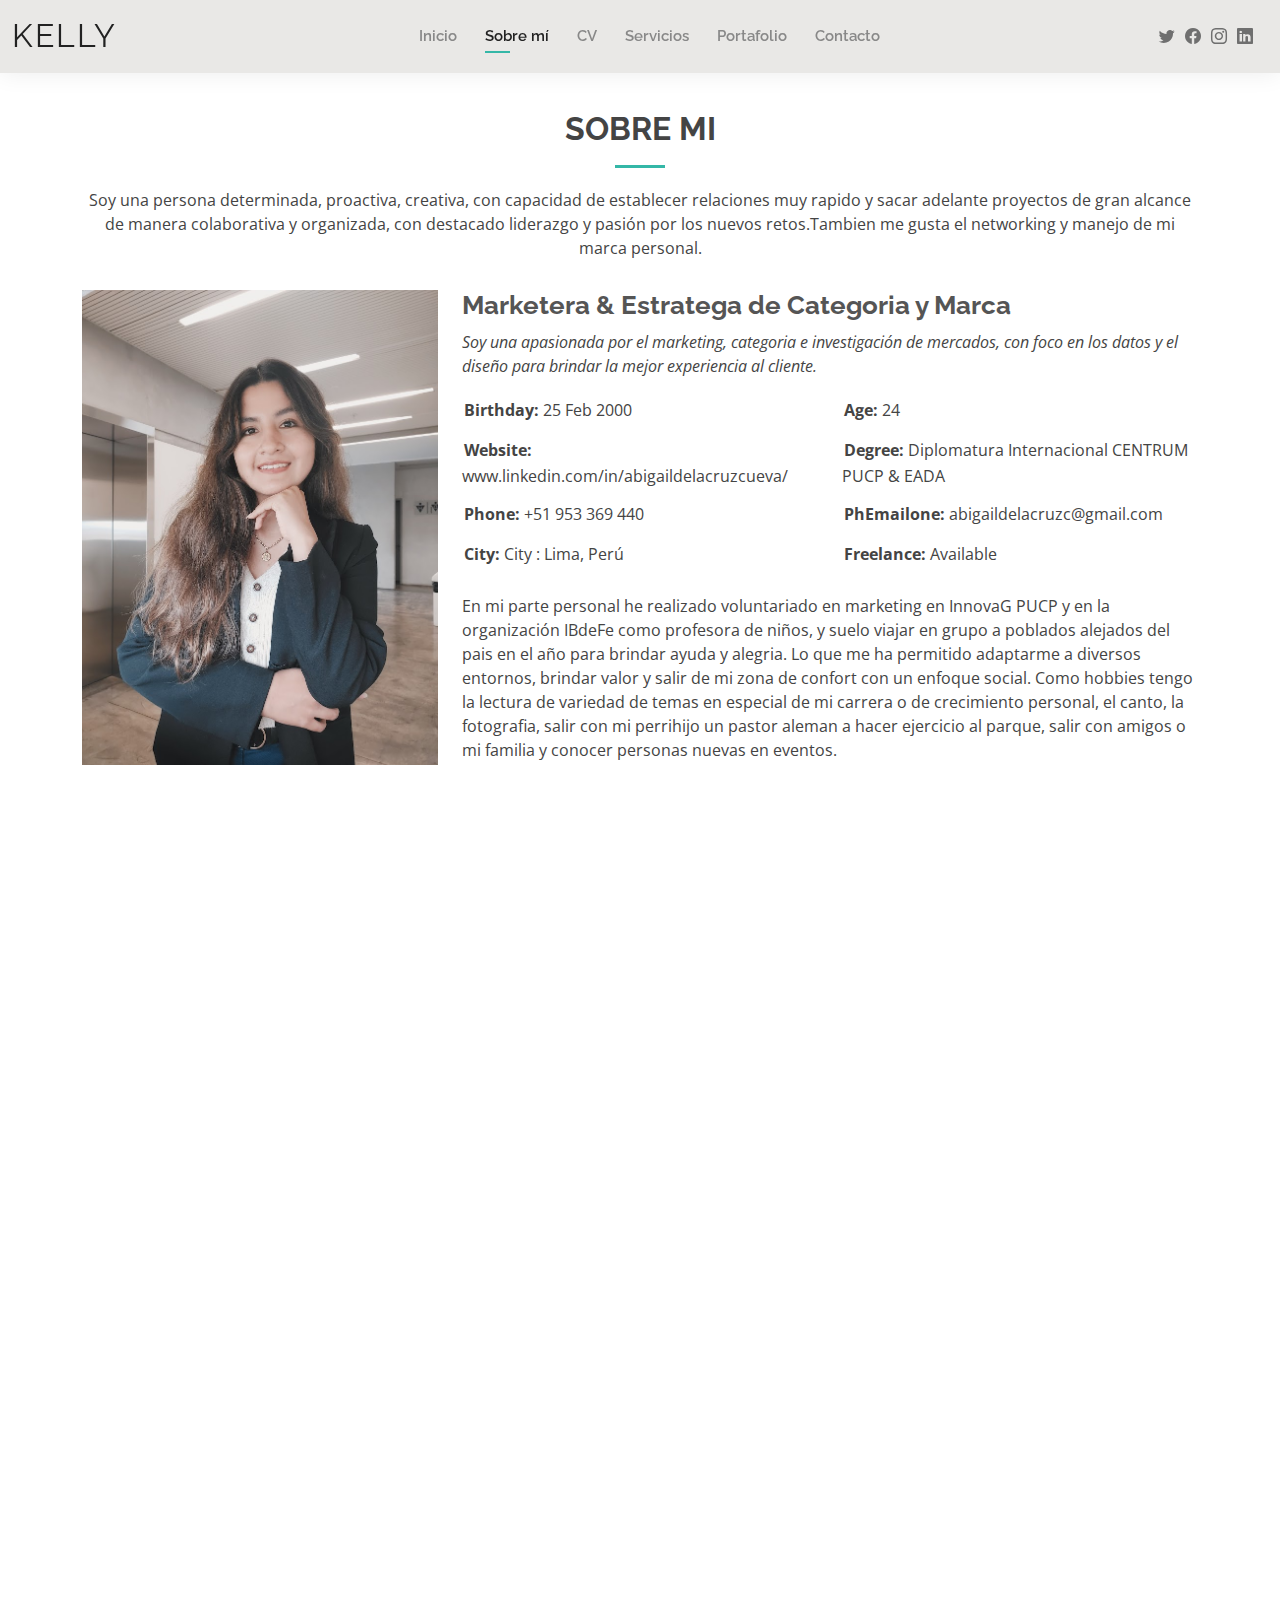
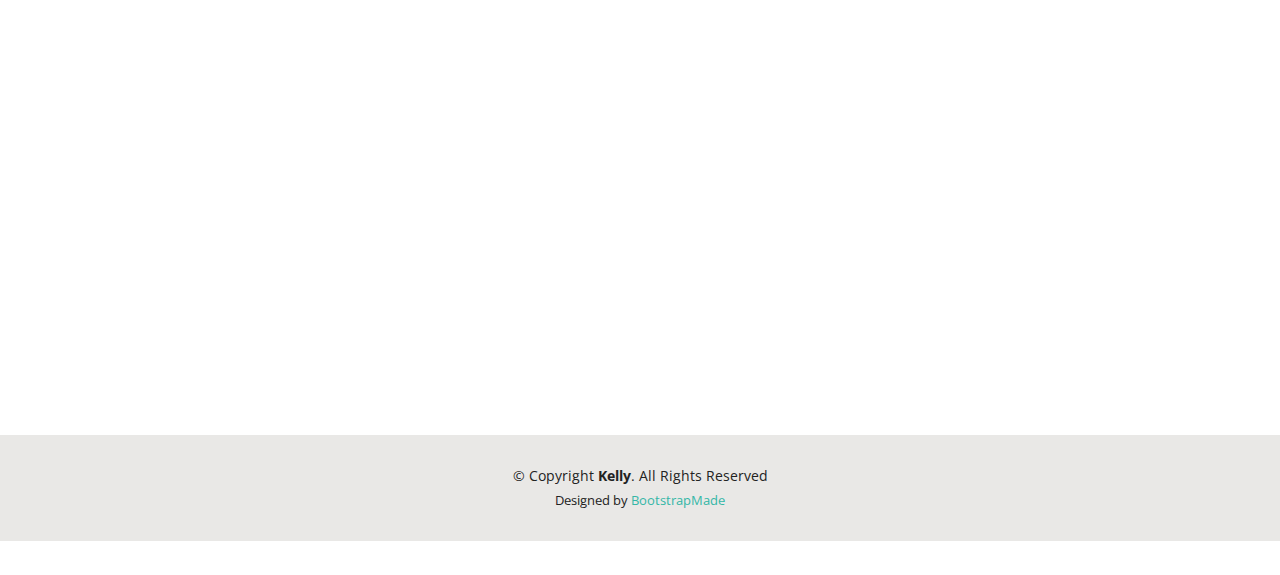
==== about.html @ 338896f0 "Update about.html" ====
<!DOCTYPE html>
<html lang="en">

<head>
  <meta charset="utf-8">
  <meta content="width=device-width, initial-scale=1.0" name="viewport">

  <title>About - Kelly Bootstrap Template</title>
  <meta content="" name="description">
  <meta content="" name="keywords">

  <!-- Favicons -->
  <link href="assets/img/favicon.png" rel="icon">
  <link href="assets/img/apple-touch-icon.png" rel="apple-touch-icon">

  <!-- Google Fonts -->
  <link href="https://fonts.googleapis.com/css?family=Open+Sans:300,300i,400,400i,600,600i,700,700i|Raleway:300,300i,400,400i,500,500i,600,600i,700,700i|Poppins:300,300i,400,400i,500,500i,600,600i,700,700i" rel="stylesheet">

  <!-- Vendor CSS Files -->
  <link href="assets/vendor/aos/aos.css" rel="stylesheet">
  <link href="assets/vendor/bootstrap/css/bootstrap.min.css" rel="stylesheet">
  <link href="assets/vendor/bootstrap-icons/bootstrap-icons.css" rel="stylesheet">
  <link href="assets/vendor/boxicons/css/boxicons.min.css" rel="stylesheet">
  <link href="assets/vendor/glightbox/css/glightbox.min.css" rel="stylesheet">
  <link href="assets/vendor/swiper/swiper-bundle.min.css" rel="stylesheet">

  <!-- Template Main CSS File -->
  <link href="assets/css/style.css" rel="stylesheet">

  <!-- =======================================================
  * Template Name: Kelly
  * Updated: Jan 09 2024 with Bootstrap v5.3.2
  * Template URL: https://bootstrapmade.com/kelly-free-bootstrap-cv-resume-html-template/
  * Author: BootstrapMade.com
  * License: https://bootstrapmade.com/license/
  ======================================================== -->
</head>

<body>

  <!-- ======= Header ======= -->
  <header id="header" class="fixed-top">
    <div class="container-fluid d-flex justify-content-between align-items-center">

      <h1 class="logo me-auto me-lg-0"><a href="index.html">Kelly</a></h1>
      <!-- Uncomment below if you prefer to use an image logo -->
      <!-- <a href="index.html" class="logo"><img src="assets/img/logo.png" alt="" class="img-fluid"></a>-->

      <nav id="navbar" class="navbar order-last order-lg-0">
        <ul>
          <li><a href="index.html">Inicio</a></li>
          <li><a class="active" href="about.html">Sobre mí</a></li>
          <li><a href="resume.html">CV</a></li>
          <li><a href="services.html">Servicios</a></li>
          <li><a href="portfolio.html">Portafolio</a></li>
          <li><a href="contact.html">Contacto</a></li>
        </ul>
        <i class="bi bi-list mobile-nav-toggle"></i>
      </nav><!-- .navbar -->

      <div class="header-social-links">
        <a href="#" class="twitter"><i class="bi bi-twitter"></i></a>
        <a href="#" class="facebook"><i class="bi bi-facebook"></i></a>
        <a href="#" class="instagram"><i class="bi bi-instagram"></i></a>
        <a href="#" class="linkedin"><i class="bi bi-linkedin"></i></i></a>
      </div>

    </div>

  </header><!-- End Header -->

  <main id="main">

    <!-- ======= About Section ======= -->
    <section id="about" class="about">
      <div class="container" data-aos="fade-up">

        <div class="section-title">
          <h2>Sobre mi</h2>
          <p>Soy una persona determinada, proactiva, creativa, con capacidad de establecer relaciones muy rapido y sacar adelante proyectos de gran alcance de manera colaborativa y organizada, con destacado liderazgo y pasión por los nuevos retos.Tambien me gusta el networking y manejo de mi marca personal.</p>
        </div>

        <div class="row">
          <div class="col-lg-4">
            <img src="assets/img/Sobre_mi.jpg" class="img-fluid" alt="">
          </div>
          <div class="col-lg-8 pt-4 pt-lg-0 content">
            <h3>Marketera &amp; Estratega de Categoria y Marca </h3>
            <p class="fst-italic"> 
              Soy una apasionada por el marketing, categoria e investigación de mercados, con foco en los datos y el diseño para brindar la mejor experiencia al cliente.
            </p>
            <div class="row">
              <div class="col-lg-6">
                <ul>
                  <li><i class="bi bi-rounded-right"></i> <strong>Birthday:</strong> 25 Feb 2000</li>
                  <li><i class="bi bi-rounded-right"></i> <strong>Website:</strong> www.linkedin.com/in/abigaildelacruzcueva/</li>
                  <li><i class="bi bi-rounded-right"></i> <strong>Phone:</strong> +51 953 369 440</li>
                  <li><i class="bi bi-rounded-right"></i> <strong>City:</strong> City : Lima, Perú</li>
                </ul>
              </div>
              <div class="col-lg-6">
                <ul>
                  <li><i class="bi bi-rounded-right"></i> <strong>Age:</strong> 24</li>
                  <li><i class="bi bi-rounded-right"></i> <strong>Degree:</strong> Diplomatura Internacional CENTRUM PUCP & EADA</li>
                  <li><i class="bi bi-rounded-right"></i> <strong>PhEmailone:</strong> abigaildelacruzc@gmail.com</li>
                  <li><i class="bi bi-rounded-right"></i> <strong>Freelance:</strong> Available</li>
                </ul>
              </div>
            </div>
            <p>En mi parte personal he realizado voluntariado en marketing en InnovaG PUCP y en la organización IBdeFe como profesora de niños, y suelo viajar en grupo a poblados alejados del pais en el año para brindar ayuda y alegria. Lo que me ha permitido adaptarme a diversos entornos, brindar valor y salir de mi zona de confort con un enfoque social. Como hobbies tengo la lectura de variedad de temas en especial de mi carrera o de crecimiento personal, el canto, la fotografia, salir con mi perrihijo un pastor aleman a hacer ejercicio al parque, salir con amigos o mi familia y conocer personas nuevas en eventos.
            </p>
          </div>
        </div>

      </div>
    </section><!-- End About Section -->

    <!-- ======= Skills Section ======= -->
    <section id="skills" class="skills">
      <div class="container" data-aos="fade-up">

        <div class="section-title">
          <h2>Skills</h2>
          <p>Con
Excel avanzado, IA, copy, gestión agile, Ilustrator, Photoshop intermedio, Figma y fuerte marca en LinkedIn. Capacidad de redacción de comunicaciones a alto nivel y habilidades analíticas para interpretar datos de investigación de mercado.</p>
        </div>

        <div class="row skills-content">

          <div class="col-lg-6">

            <div class="progress">
              <span class="skill">Capcut,EPIK,Soda,Canva, Paquete Adobe (Adobe Photoshop, Illustrator, Premiere Pro y Lightroom), <i class="val">70%</i></span>
              <div class="progress-bar-wrap">
                <div class="progress-bar" role="progressbar" aria-valuenow="100" aria-valuemin="0" aria-valuemax="100"></div>
              </div>
            </div>

            <div class="progress">
              <span class="skill">Python/HTML/Github (Colab/Visual Studio Code) <i class="val">60%</i></span>
              <div class="progress-bar-wrap">
                <div class="progress-bar" role="progressbar" aria-valuenow="90" aria-valuemin="0" aria-valuemax="100"></div>
              </div>
            </div>

            <div class="progress">
              <span class="skill">Excel Avanzado con Macros <i class="val">100%</i></span>
              <div class="progress-bar-wrap">
                <div class="progress-bar" role="progressbar" aria-valuenow="75" aria-valuemin="0" aria-valuemax="100"></div>
              </div>
            </div>

          </div>

          <div class="col-lg-6">

            <div class="progress">
              <span class="skill">Power Bi/Data Studio <i class="val">60%</i></span>
              <div class="progress-bar-wrap">
                <div class="progress-bar" role="progressbar" aria-valuenow="80" aria-valuemin="0" aria-valuemax="100"></div>
              </div>
            </div>

            <div class="progress">
              <span class="skill">WordPress/Figma/Google Tag Manager,Analytics y Trends <i class="val">70%</i></span>
              <div class="progress-bar-wrap">
                <div class="progress-bar" role="progressbar" aria-valuenow="90" aria-valuemin="0" aria-valuemax="100"></div>
              </div>
            </div>

            <div class="progress">
              <span class="skill">Innovación( Miro,Chat GPT, Gamma, Genially)  <i class="val">100%</i></span>
              <div class="progress-bar-wrap">
                <div class="progress-bar" role="progressbar" aria-valuenow="55" aria-valuemin="0" aria-valuemax="100"></div>
              </div>
            </div>

          </div>

        </div>

      </div>
    </section><!-- End Skills Section -->

    <!-- ======= Testimonials Section ======= -->
    <section id="testimonials" class="testimonials">
      <div class="container" data-aos="fade-up">

        <div class="section-title">
          <h2>Testimonios</h2>
          <p>Aqui se detallan algunas recomendaciones de destacados marketeros y publicistas asi como profesores de las mejores universidades del Perú y America Latina que se animaron a dar unas palabras sobre mi trabajo y forma de ser.</p>
        </div>

        <div class="testimonials-slider swiper" data-aos="fade-up" data-aos-delay="100">
          <div class="swiper-wrapper">

            <div class="swiper-slide">
              <div class="testimonial-item">
                <img src="assets/img/Juan Carlos.jpg" class="testimonial-img" alt="">
                <h3>Juan Carlos Sosa Varela</h3>
                <h4>Ceo &amp; Publicista destacado y Decano Universidad Ana G.Mendezr</h4>
                <p>
                  <i class="bx bxs-quote-alt-left quote-icon-left"></i>
                  Tuve el privilegio de instruir a Abigail De La Cruz en un curso de Brand Management en la Pontificia Universidad Católica del Perú-PUCP. Desde el principio, queda evidente que Abigail no era una estudiante más. Su participación activa en el curso y sus valiosas contribuciones demostraron su profundo conocimiento y pasión por el tema. Las credenciales académicas de Abigail son impresionantes, pero lo que destaca son sus conocimientos y habilidades prácticas. Su dominio de herramientas como MS Office, Data Studio, SAP, SQL y Power Bi, combinado con su talento para el diseño gráfico, la convierte en un activo único en el panorama del marketing moderno.La determinación, innovación y creatividad de Abigail son evidentes en cada proyecto que emprende. Abigails son profesionales orientadas a resultados y siempre dispuestas a enfrentar nuevos desafíos. Su pasión por el marketing, sus habilidades técnicas y sus logros académicos la convierten en una candidata destacada para cualquier organización.

                  <i class="bx bxs-quote-alt-right quote-icon-right"></i>
                </p>
              </div>
            </div><!-- End testimonial item -->

            <div class="swiper-slide">
              <div class="testimonial-item">
                <img src="assets/img/Carlos.jpg" class="testimonial-img" alt="">
                <h3>Carlos Escaffi</h3>
                <h4>Experto en Marketing Internacional / Profesor de Estrategia de Marketing PUCP </h4>
                <p>
                  <i class="bx bxs-quote-alt-left quote-icon-left"></i>
                  Una gran profesional, comprometida y 
                  con actitud emprendedora!!
                  <i class="bx bxs-quote-alt-right quote-icon-right"></i>
                </p>
              </div>
            </div><!-- End testimonial item -->

            <div class="swiper-slide">
              <div class="testimonial-item">
                <img src="assets/img/Ester.jpg" class="testimonial-img" alt="">
                <h3>Ester Xicota</h3>
                <h4>Consultora Internacional en sostenibilidad en la industria textil y de moda </h4>
                <p>
                  <i class="bx bxs-quote-alt-left quote-icon-left"></i>
                  Abigail es una persona muy colaborativa y una excelente estudiante. Fui su profesora en la asignatura de Gestión Social en la PUCP y demostró mucho compromiso con la asignatura, con las clases y con los trabajos en equipo. Es una persona curiosa y aprende muy rápido. Ha sido un gusto tenerla en clase. 
                  <i class="bx bxs-quote-alt-right quote-icon-right"></i>
                </p>
              </div>
            </div><!-- End testimonial item -->

            <div class="swiper-slide">
              <div class="testimonial-item">
                <img src="assets/img/Alfredo.jpg" class="testimonial-img" alt="">
                <h3>Alejandro Molinari Arroyo</h3>
                <h4>Gerente Planeamiento Financiero / Finanzas Corporativas BCP </h4>
                <p>
                  <i class="bx bxs-quote-alt-left quote-icon-left"></i>
                  Un gusto haberle tenido en el curso de Finanzas Corporativas de la FGAD de la PUCP,le auguro muchos éxitos en su carrera profesional!! 
                  <i class="bx bxs-quote-alt-right quote-icon-right"></i>
                </p>
              </div>
            </div><!-- End testimonial item -->


          </div>
          <div class="swiper-pagination"></div>
        </div>

      </div>
    </section><!-- End Testimonials Section -->

  </main><!-- End #main -->

  <!-- ======= Footer ======= -->
  <footer id="footer">
    <div class="container">
      <div class="copyright">
        &copy; Copyright <strong><span>Kelly</span></strong>. All Rights Reserved
      </div>
      <div class="credits">
        <!-- All the links in the footer should remain intact. -->
        <!-- You can delete the links only if you purchased the pro version. -->
        <!-- Licensing information: https://bootstrapmade.com/license/ -->
        <!-- Purchase the pro version with working PHP/AJAX contact form: https://bootstrapmade.com/kelly-free-bootstrap-cv-resume-html-template/ -->
        Designed by <a href="https://bootstrapmade.com/">BootstrapMade</a>
      </div>
    </div>
  </footer><!-- End  Footer -->

  <div id="preloader"></div>
  <a href="#" class="back-to-top d-flex align-items-center justify-content-center"><i class="bi bi-arrow-up-short"></i></a>

  <!-- Vendor JS Files -->
  <script src="assets/vendor/purecounter/purecounter_vanilla.js"></script>
  <script src="assets/vendor/aos/aos.js"></script>
  <script src="assets/vendor/bootstrap/js/bootstrap.bundle.min.js"></script>
  <script src="assets/vendor/glightbox/js/glightbox.min.js"></script>
  <script src="assets/vendor/isotope-layout/isotope.pkgd.min.js"></script>
  <script src="assets/vendor/swiper/swiper-bundle.min.js"></script>
  <script src="assets/vendor/waypoints/noframework.waypoints.js"></script>
  <script src="assets/vendor/php-email-form/validate.js"></script>

  <!-- Template Main JS File -->
  <script src="assets/js/main.js"></script>

</body>

</html>
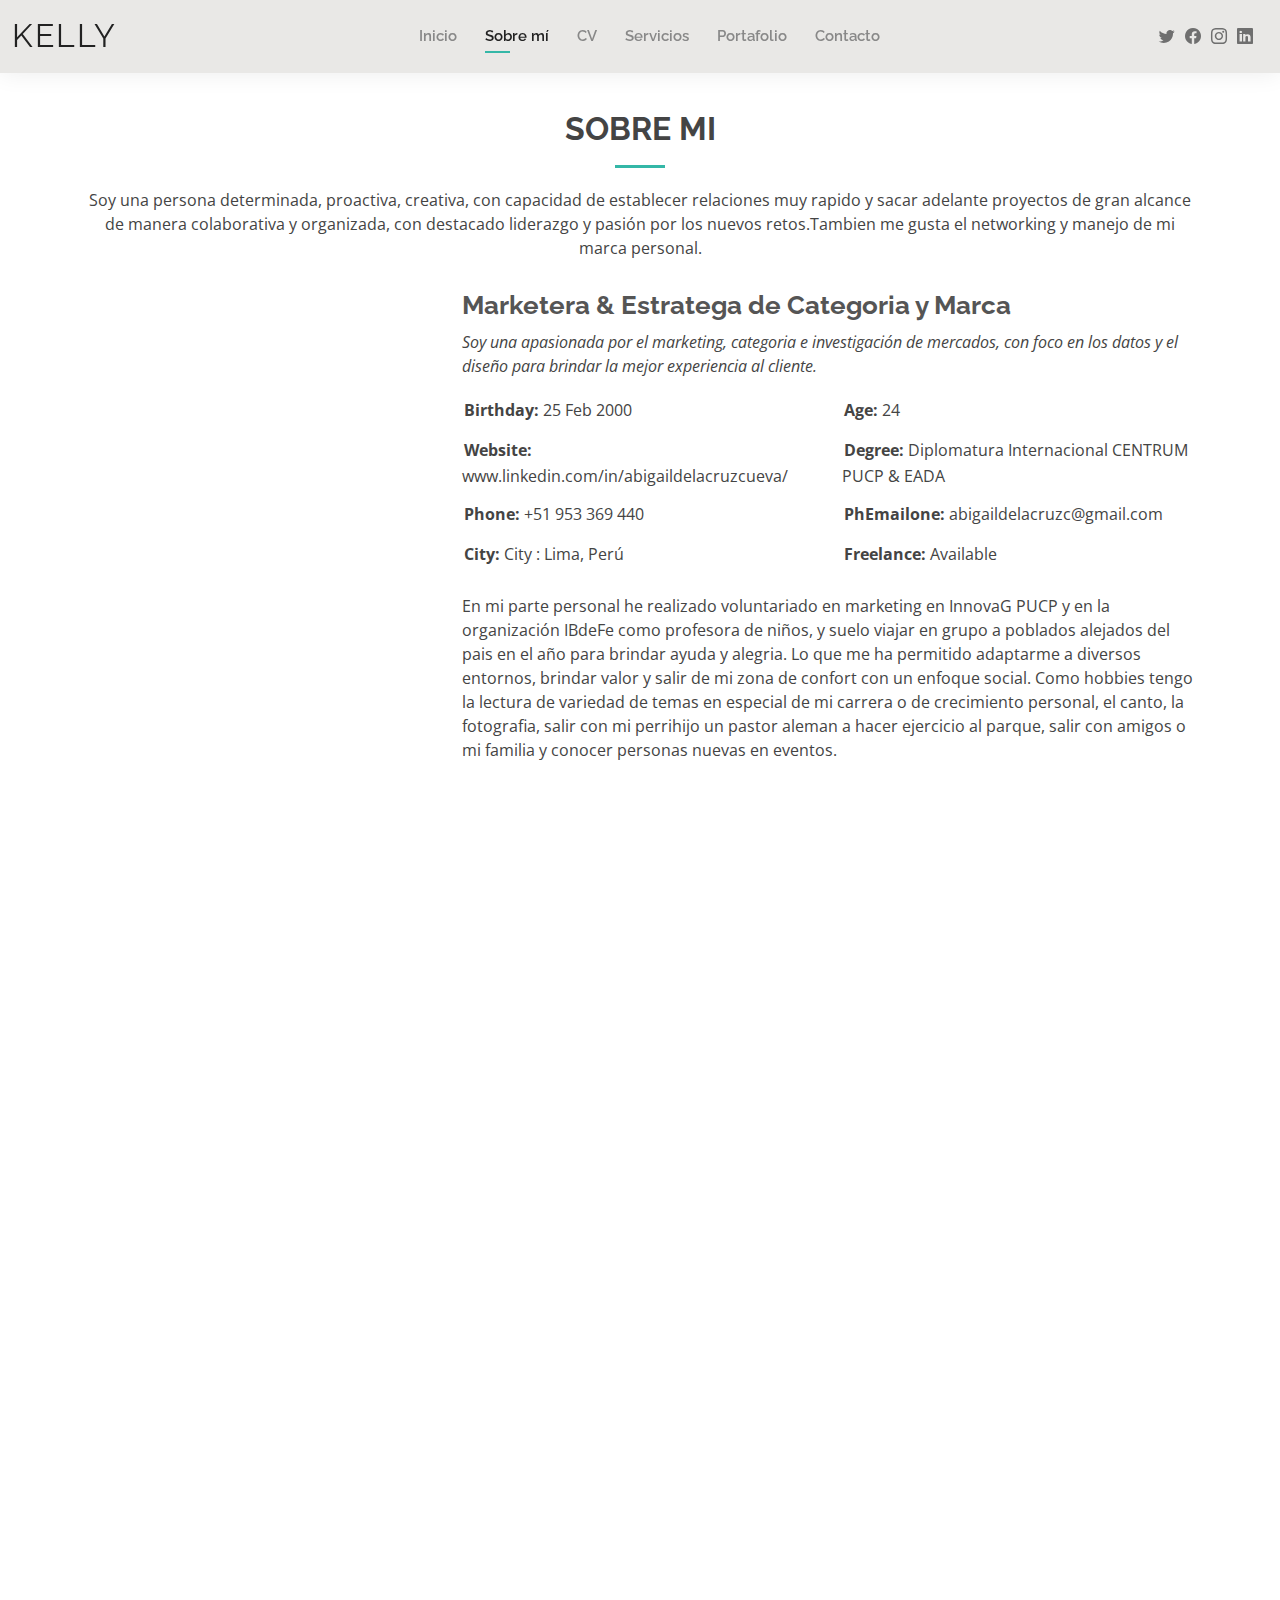
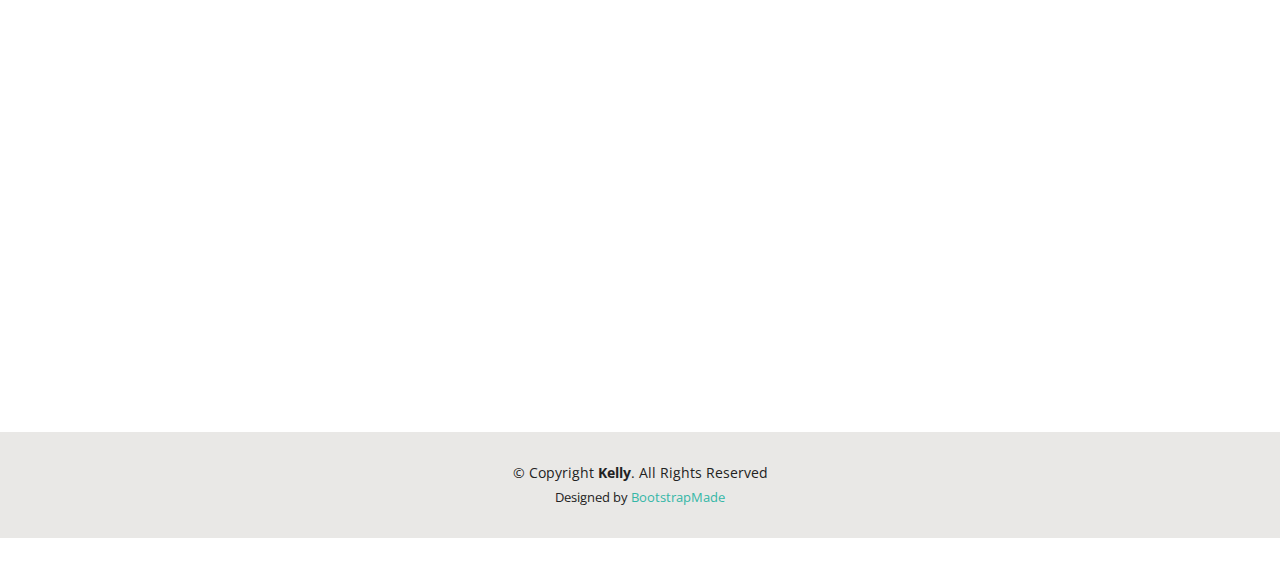
==== commit a21618b8: "Update about.html" ====
--- a/about.html
+++ b/about.html
@@ -82,7 +82,7 @@
 
         <div class="row">
           <div class="col-lg-4">
-            <img src="assets/img/Sobre_mi.jpg" class="img-fluid" alt="">
+            <img src="assets/img/Abigail-De-La-Cruz.png" class="img-fluid" alt="">
           </div>
           <div class="col-lg-8 pt-4 pt-lg-0 content">
             <h3>Marketera &amp; Estratega de Categoria y Marca </h3>
--- a/assets/css/style.css
+++ b/assets/css/style.css
@@ -421,7 +421,7 @@
 #hero {
   width: 100%;
   height: 100vh;
-  background: url("../img/hero-bg.jpg") top right;
+  background: url("../img/inicio2ok.png") top right;
   background-size: cover;
 }
 
@@ -1286,4 +1286,4 @@
 
 #footer .credits a {
   color: #34b7a7;
-}+}
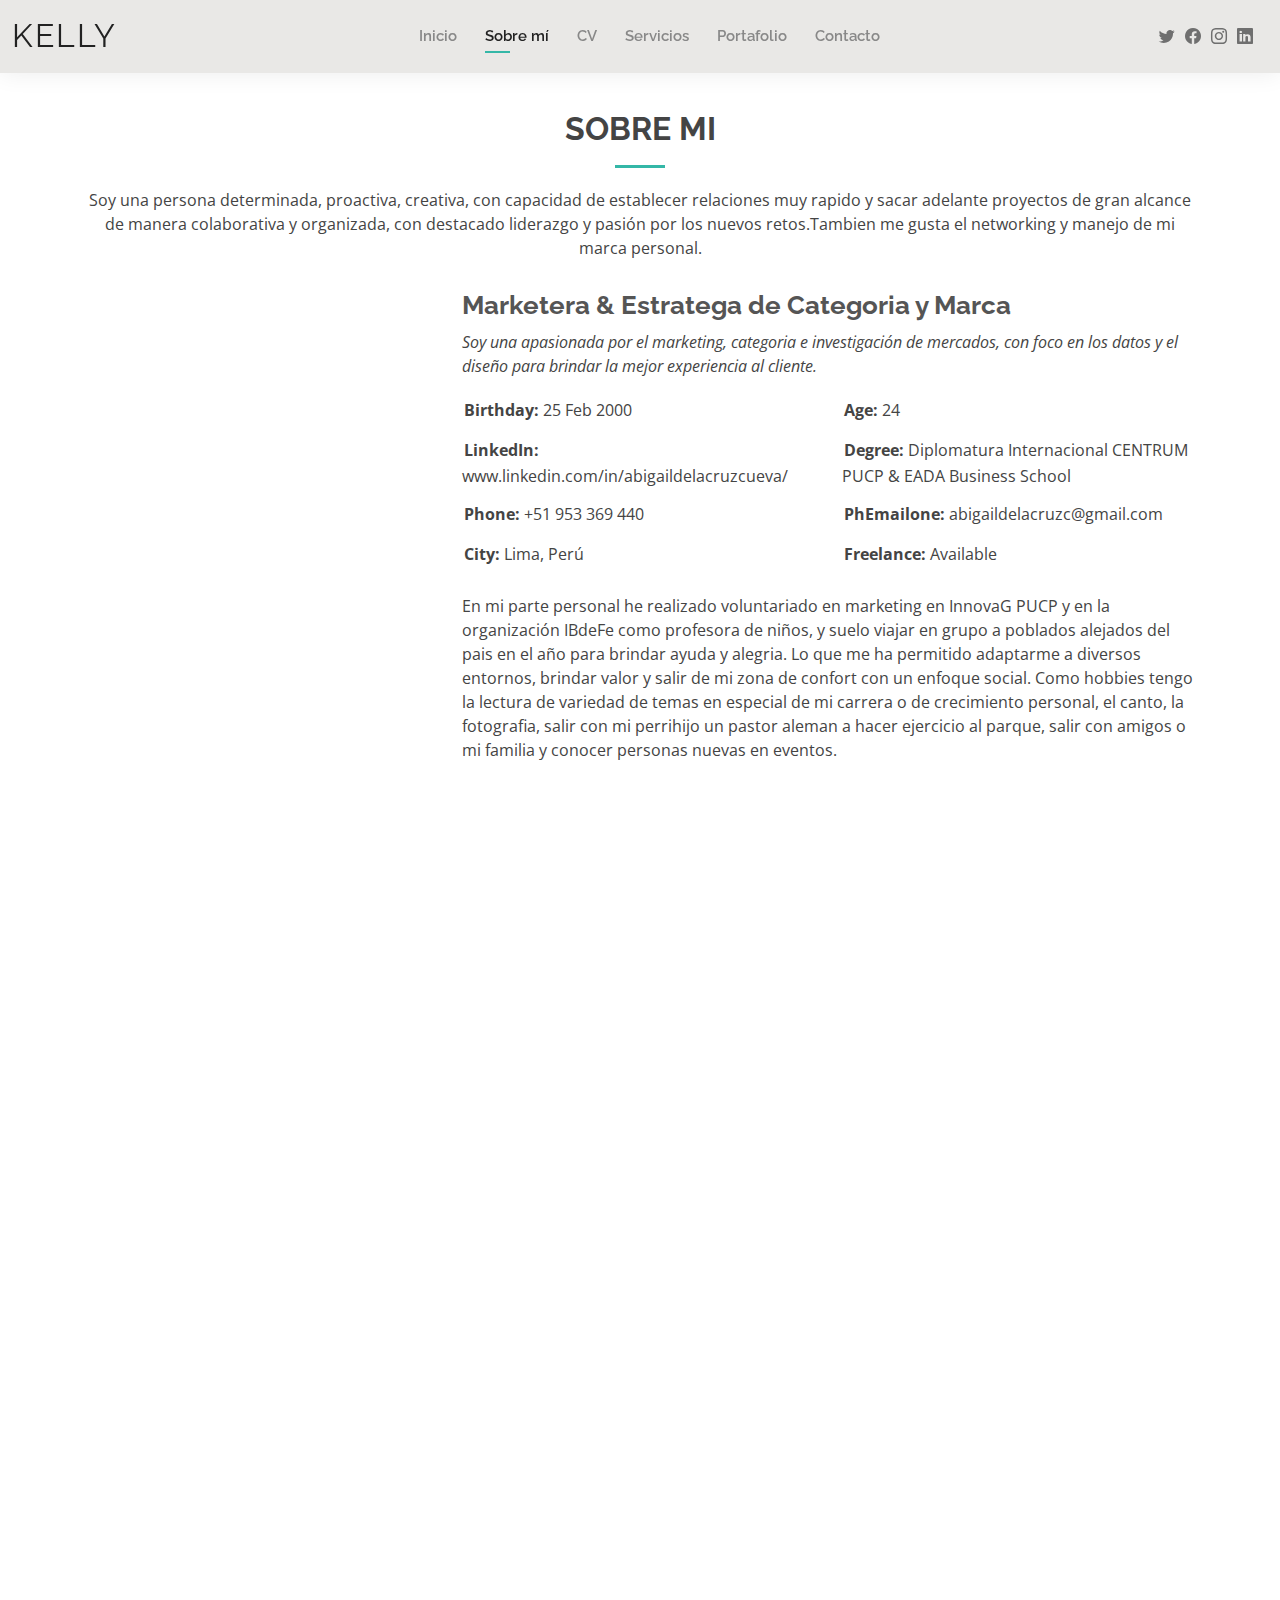
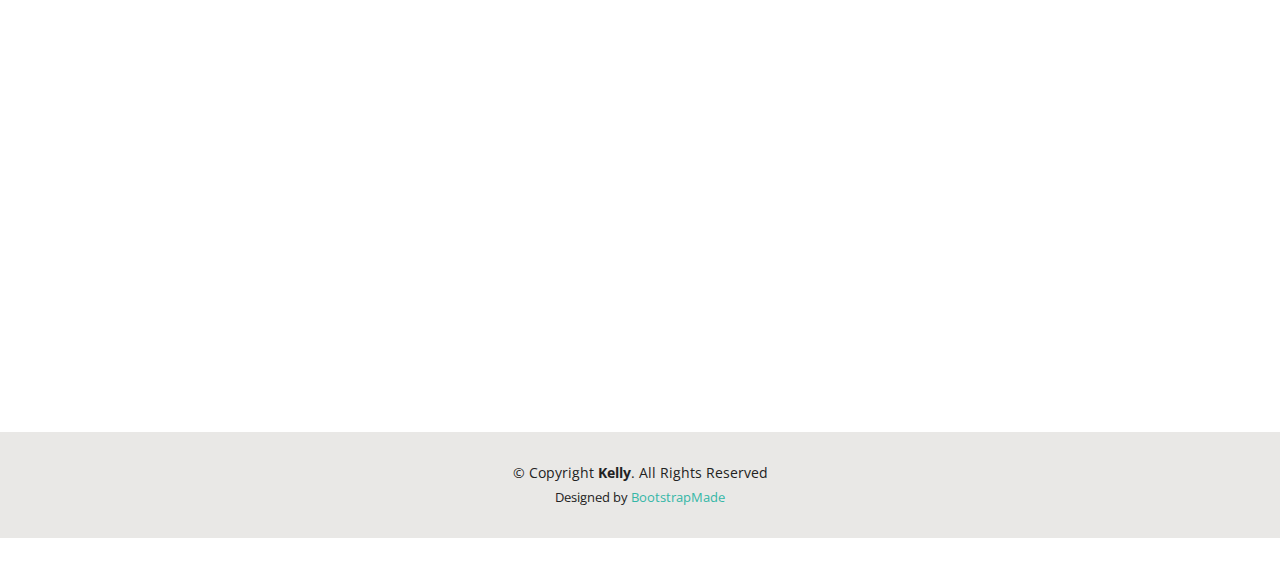
==== commit 4d53604a: "Update about.html" ====
--- a/about.html
+++ b/about.html
@@ -93,15 +93,15 @@
               <div class="col-lg-6">
                 <ul>
                   <li><i class="bi bi-rounded-right"></i> <strong>Birthday:</strong> 25 Feb 2000</li>
-                  <li><i class="bi bi-rounded-right"></i> <strong>Website:</strong> www.linkedin.com/in/abigaildelacruzcueva/</li>
+                  <li><i class="bi bi-rounded-right"></i> <strong>LinkedIn:</strong> www.linkedin.com/in/abigaildelacruzcueva/</li>
                   <li><i class="bi bi-rounded-right"></i> <strong>Phone:</strong> +51 953 369 440</li>
-                  <li><i class="bi bi-rounded-right"></i> <strong>City:</strong> City : Lima, Perú</li>
+                  <li><i class="bi bi-rounded-right"></i> <strong>City:</strong> Lima, Perú</li>
                 </ul>
               </div>
               <div class="col-lg-6">
                 <ul>
                   <li><i class="bi bi-rounded-right"></i> <strong>Age:</strong> 24</li>
-                  <li><i class="bi bi-rounded-right"></i> <strong>Degree:</strong> Diplomatura Internacional CENTRUM PUCP & EADA</li>
+                  <li><i class="bi bi-rounded-right"></i> <strong>Degree:</strong> Diplomatura Internacional CENTRUM PUCP & EADA Business School</li>
                   <li><i class="bi bi-rounded-right"></i> <strong>PhEmailone:</strong> abigaildelacruzc@gmail.com</li>
                   <li><i class="bi bi-rounded-right"></i> <strong>Freelance:</strong> Available</li>
                 </ul>
--- a/assets/css/style.css
+++ b/assets/css/style.css
@@ -421,7 +421,7 @@
 #hero {
   width: 100%;
   height: 100vh;
-  background: url("../img/inicio2ok.png") top right;
+  background: url("../img/inicio2.png") top right;
   background-size: cover;
 }
 
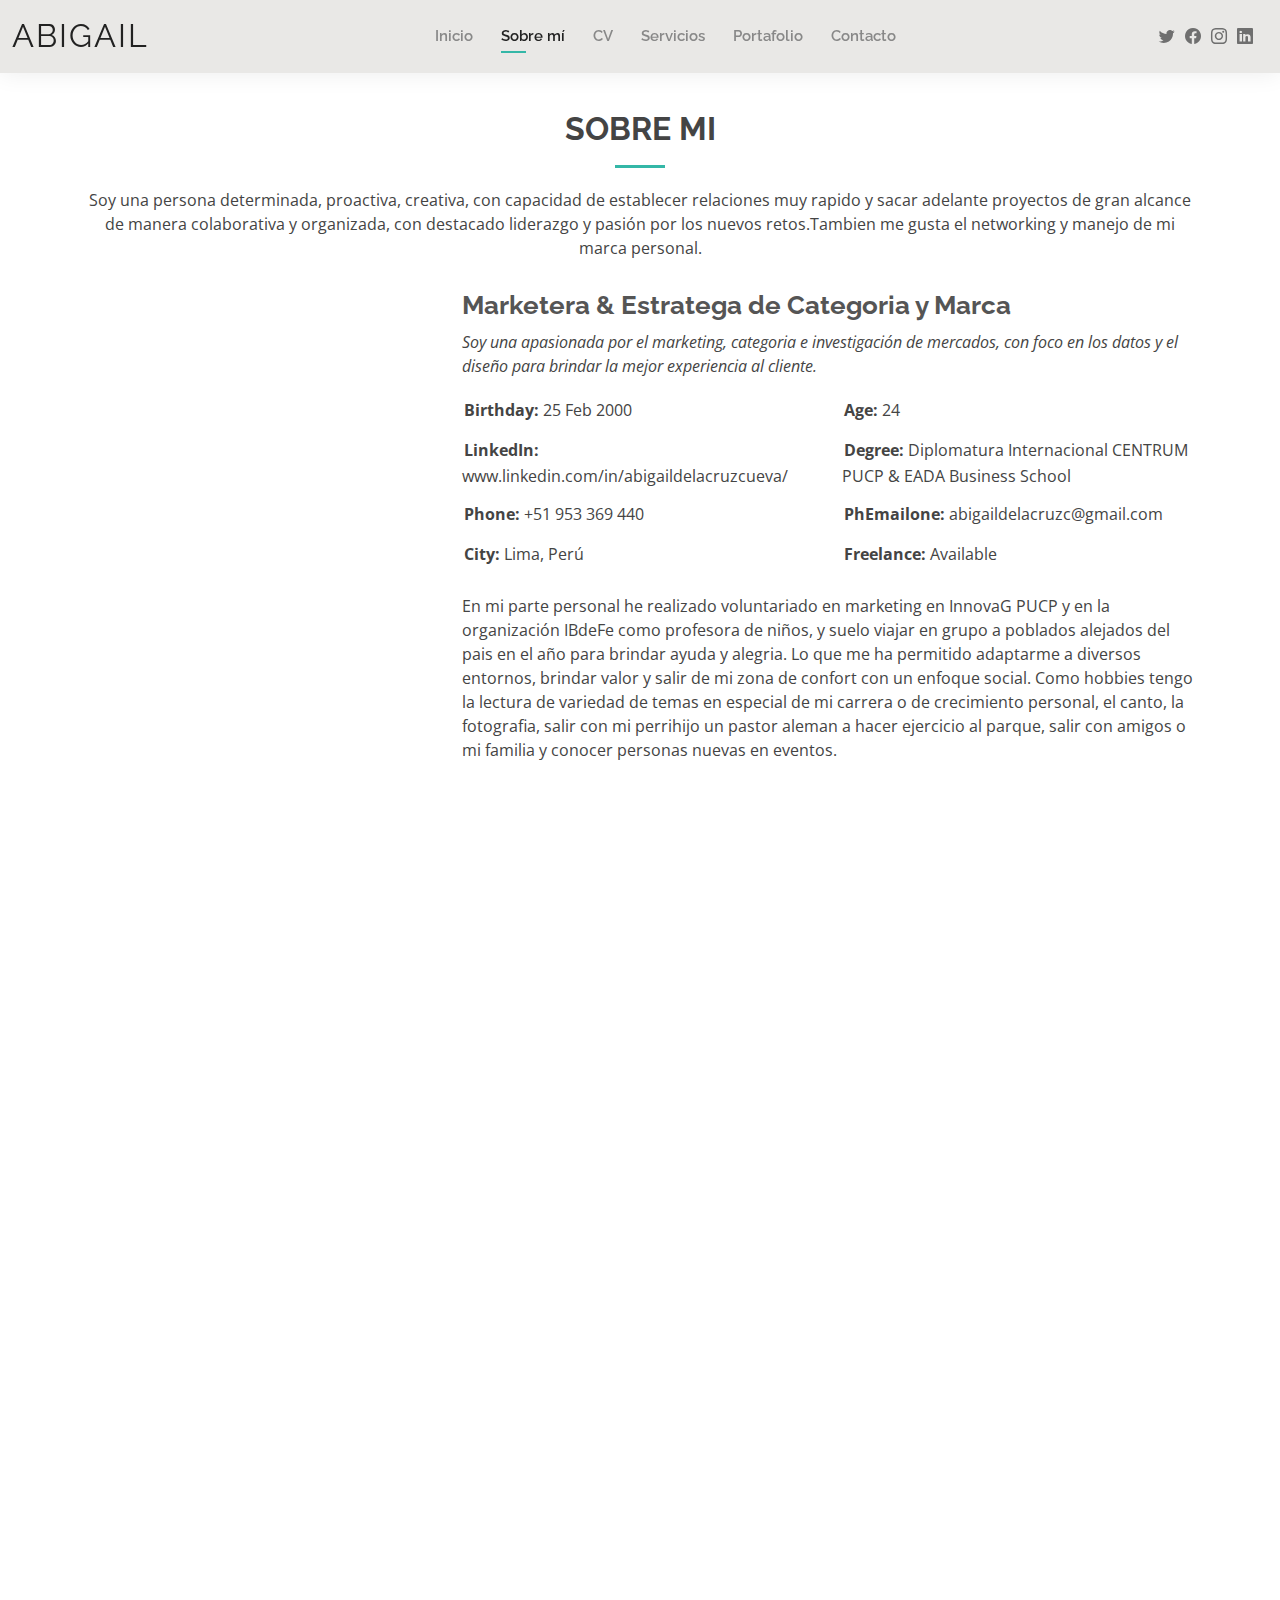
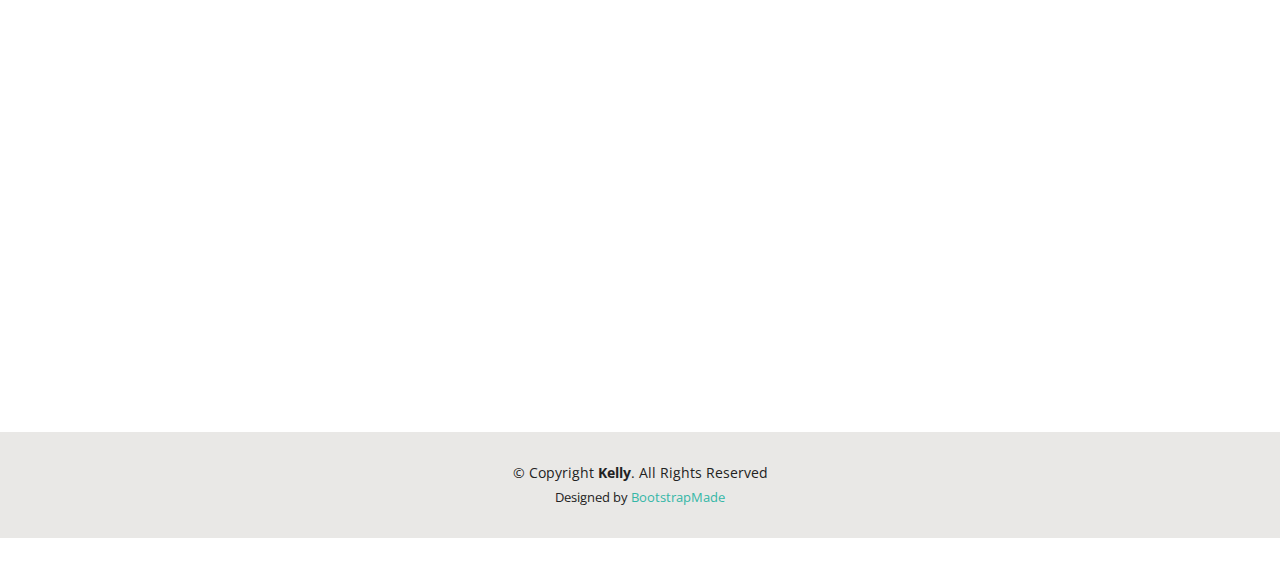
==== commit 85d05a13: "Update about.html" ====
--- a/about.html
+++ b/about.html
@@ -5,7 +5,7 @@
   <meta charset="utf-8">
   <meta content="width=device-width, initial-scale=1.0" name="viewport">
 
-  <title>About - Kelly Bootstrap Template</title>
+  <title>Sobre mí - Abigail De La Cruz</title>
   <meta content="" name="description">
   <meta content="" name="keywords">
 
@@ -42,7 +42,7 @@
   <header id="header" class="fixed-top">
     <div class="container-fluid d-flex justify-content-between align-items-center">
 
-      <h1 class="logo me-auto me-lg-0"><a href="index.html">Kelly</a></h1>
+      <h1 class="logo me-auto me-lg-0"><a href="index.html">Abigail</a></h1>
       <!-- Uncomment below if you prefer to use an image logo -->
       <!-- <a href="index.html" class="logo"><img src="assets/img/logo.png" alt="" class="img-fluid"></a>-->
 
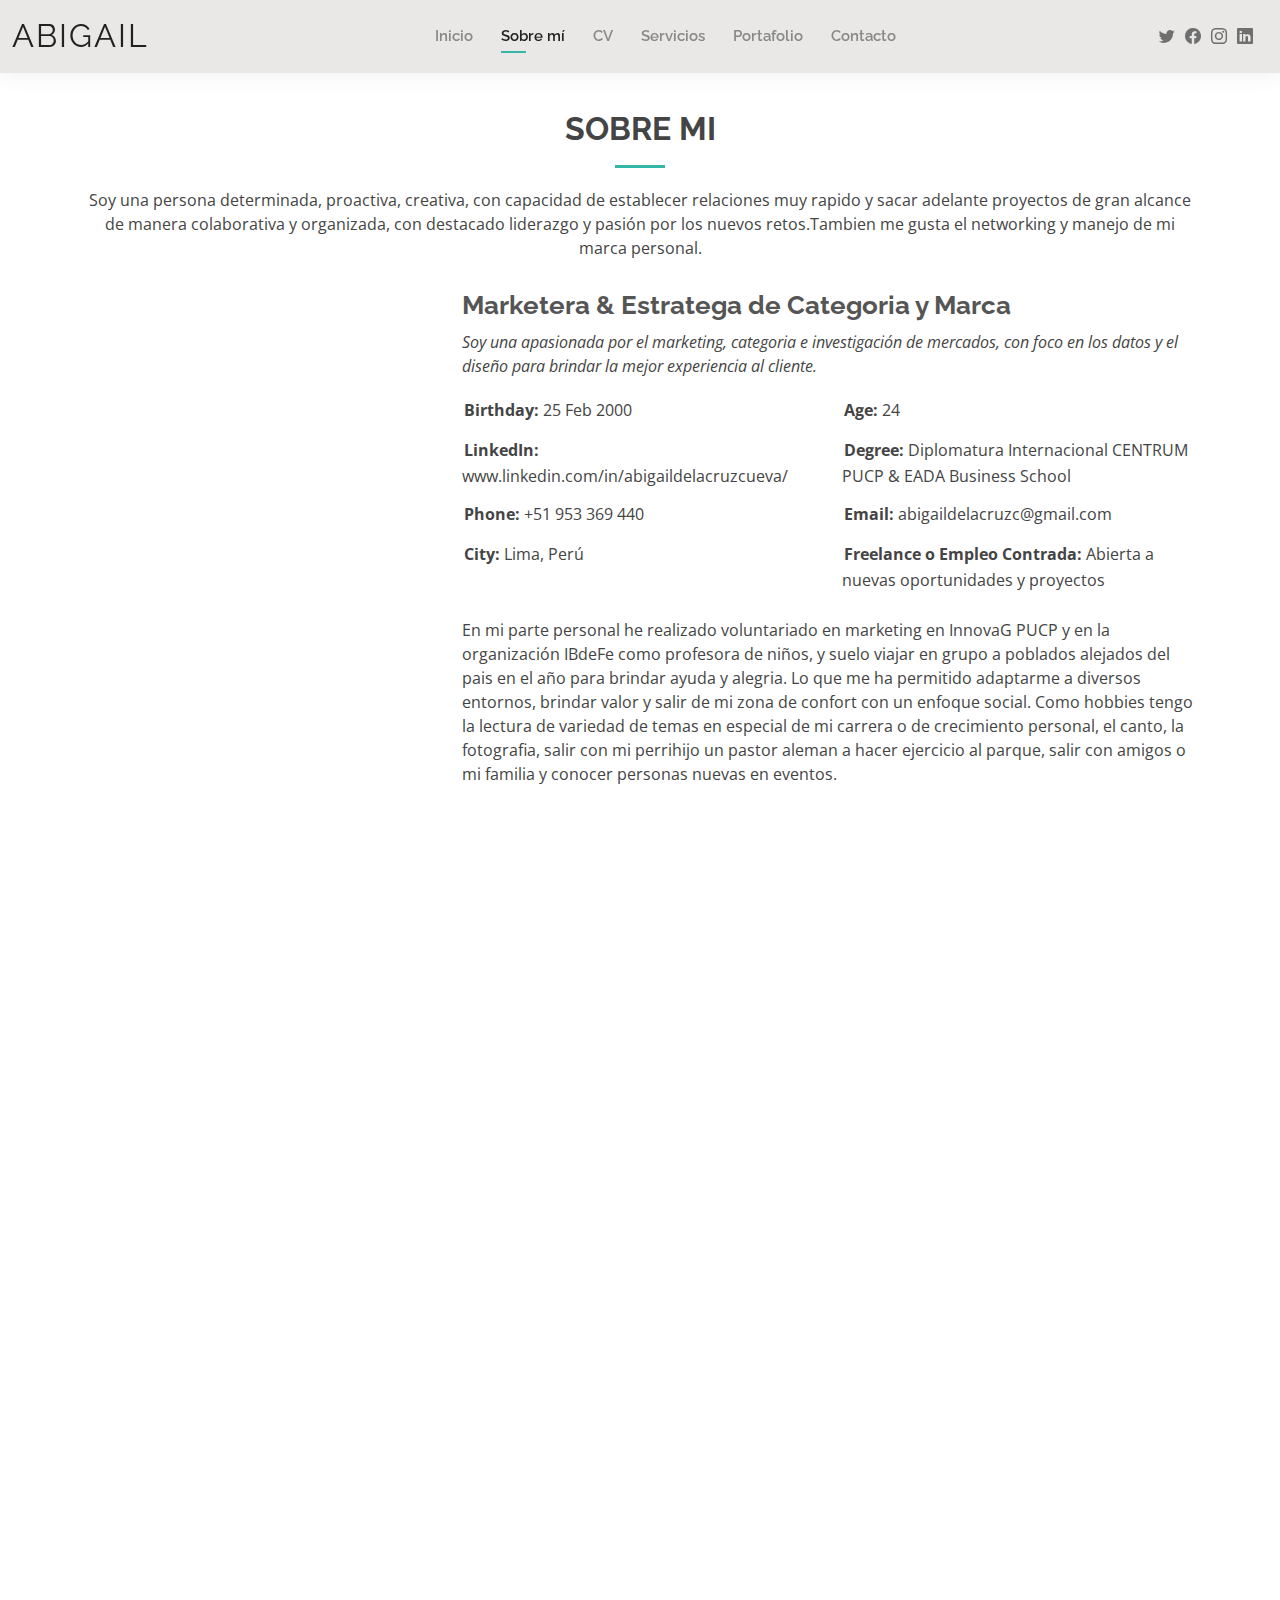
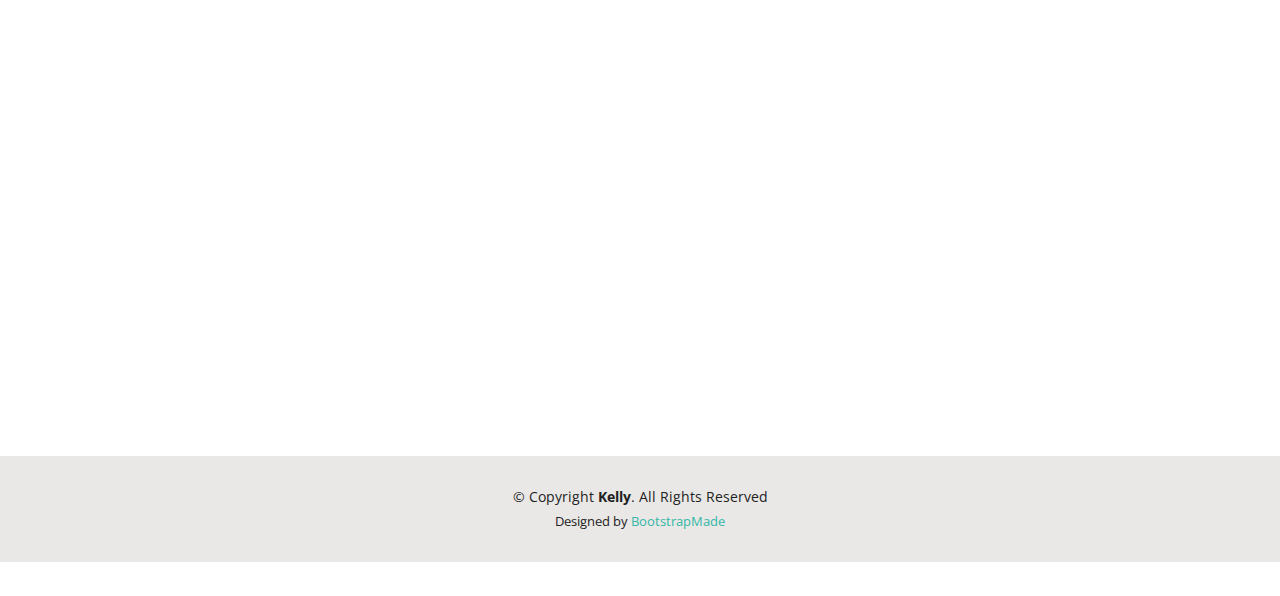
==== commit 059265bb: "Update about.html" ====
--- a/about.html
+++ b/about.html
@@ -102,8 +102,8 @@
                 <ul>
                   <li><i class="bi bi-rounded-right"></i> <strong>Age:</strong> 24</li>
                   <li><i class="bi bi-rounded-right"></i> <strong>Degree:</strong> Diplomatura Internacional CENTRUM PUCP & EADA Business School</li>
-                  <li><i class="bi bi-rounded-right"></i> <strong>PhEmailone:</strong> abigaildelacruzc@gmail.com</li>
-                  <li><i class="bi bi-rounded-right"></i> <strong>Freelance:</strong> Available</li>
+                  <li><i class="bi bi-rounded-right"></i> <strong>Email:</strong> abigaildelacruzc@gmail.com</li>
+                  <li><i class="bi bi-rounded-right"></i> <strong>Freelance o Empleo Contrada:</strong> Abierta a nuevas oportunidades y proyectos </li>
                 </ul>
               </div>
             </div>
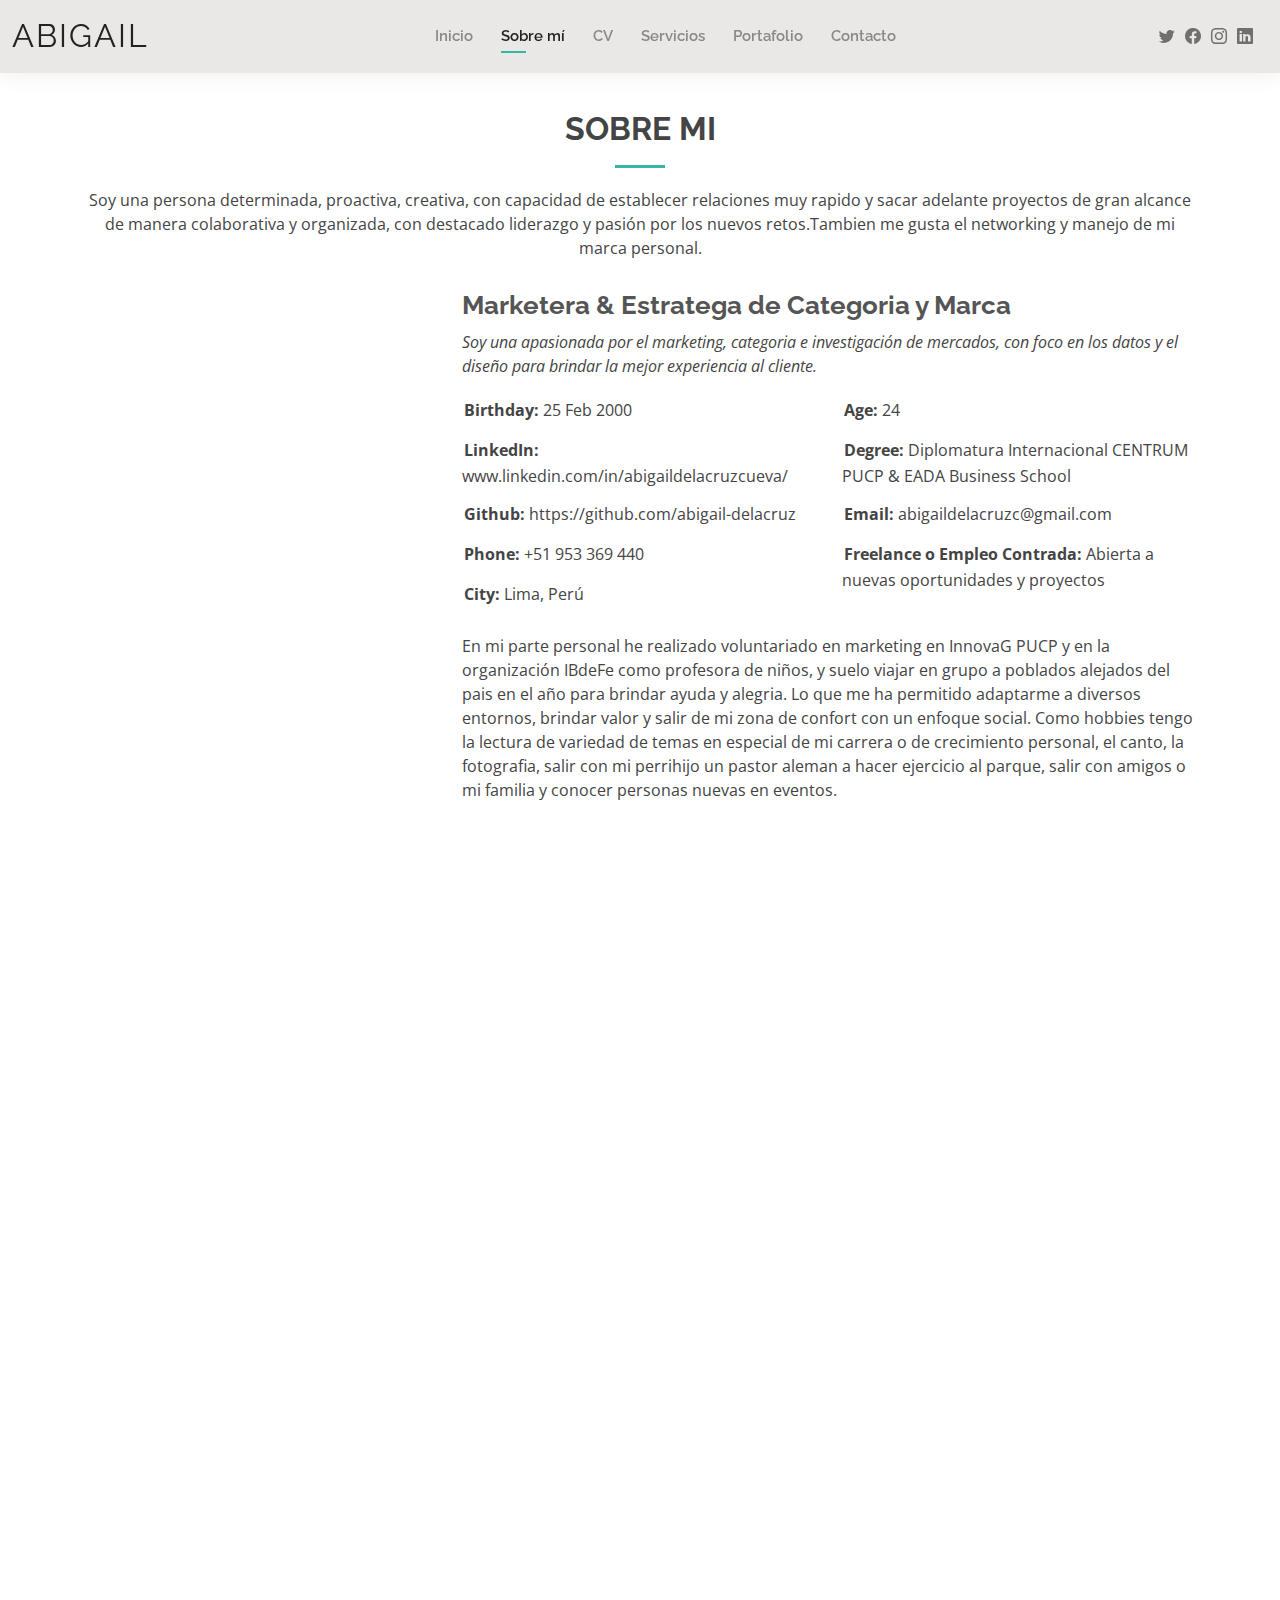
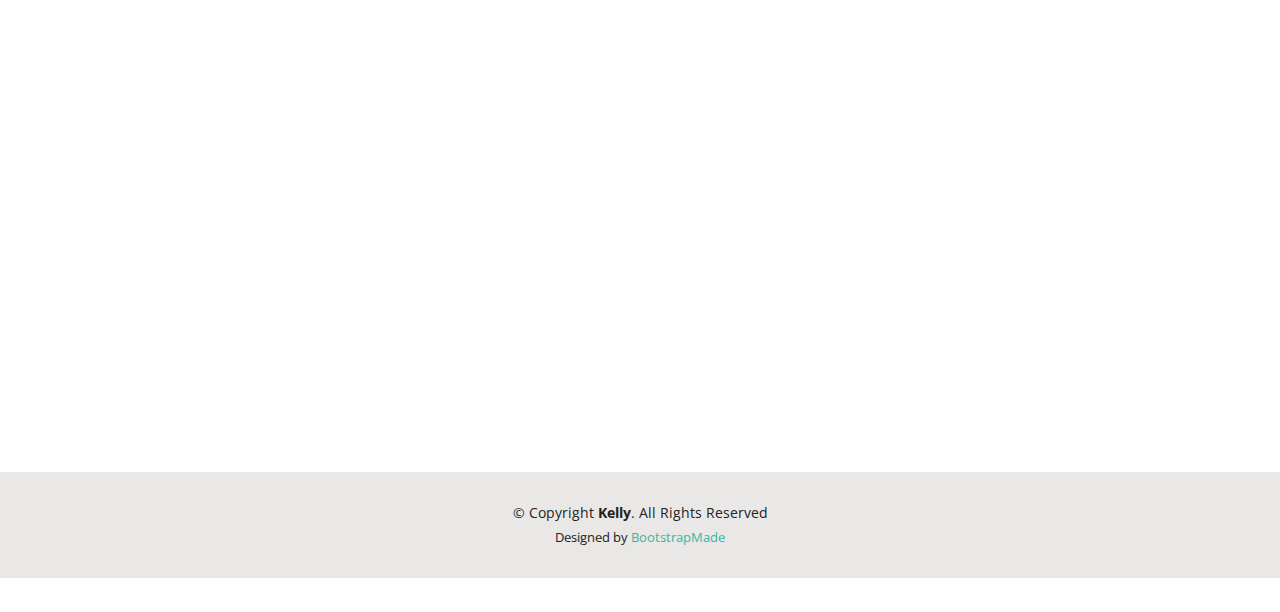
==== commit 09572a3c: "Update about.html" ====
--- a/about.html
+++ b/about.html
@@ -94,6 +94,7 @@
                 <ul>
                   <li><i class="bi bi-rounded-right"></i> <strong>Birthday:</strong> 25 Feb 2000</li>
                   <li><i class="bi bi-rounded-right"></i> <strong>LinkedIn:</strong> www.linkedin.com/in/abigaildelacruzcueva/</li>
+                   <li><i class="bi bi-rounded-right"></i> <strong>Github:</strong> https://github.com/abigail-delacruz</li>
                   <li><i class="bi bi-rounded-right"></i> <strong>Phone:</strong> +51 953 369 440</li>
                   <li><i class="bi bi-rounded-right"></i> <strong>City:</strong> Lima, Perú</li>
                 </ul>
@@ -162,14 +163,14 @@
             </div>
 
             <div class="progress">
-              <span class="skill">WordPress/Figma/Google Tag Manager,Analytics y Trends <i class="val">70%</i></span>
+              <span class="skill">WordPress/Figma/Google Tag Manager, Analytics y Trends <i class="val">70%</i></span>
               <div class="progress-bar-wrap">
                 <div class="progress-bar" role="progressbar" aria-valuenow="90" aria-valuemin="0" aria-valuemax="100"></div>
               </div>
             </div>
 
             <div class="progress">
-              <span class="skill">Innovación( Miro,Chat GPT, Gamma, Genially)  <i class="val">100%</i></span>
+              <span class="skill">Innovación( Miro, Chat GPT, Gamma, Genially)  <i class="val">100%</i></span>
               <div class="progress-bar-wrap">
                 <div class="progress-bar" role="progressbar" aria-valuenow="55" aria-valuemin="0" aria-valuemax="100"></div>
               </div>
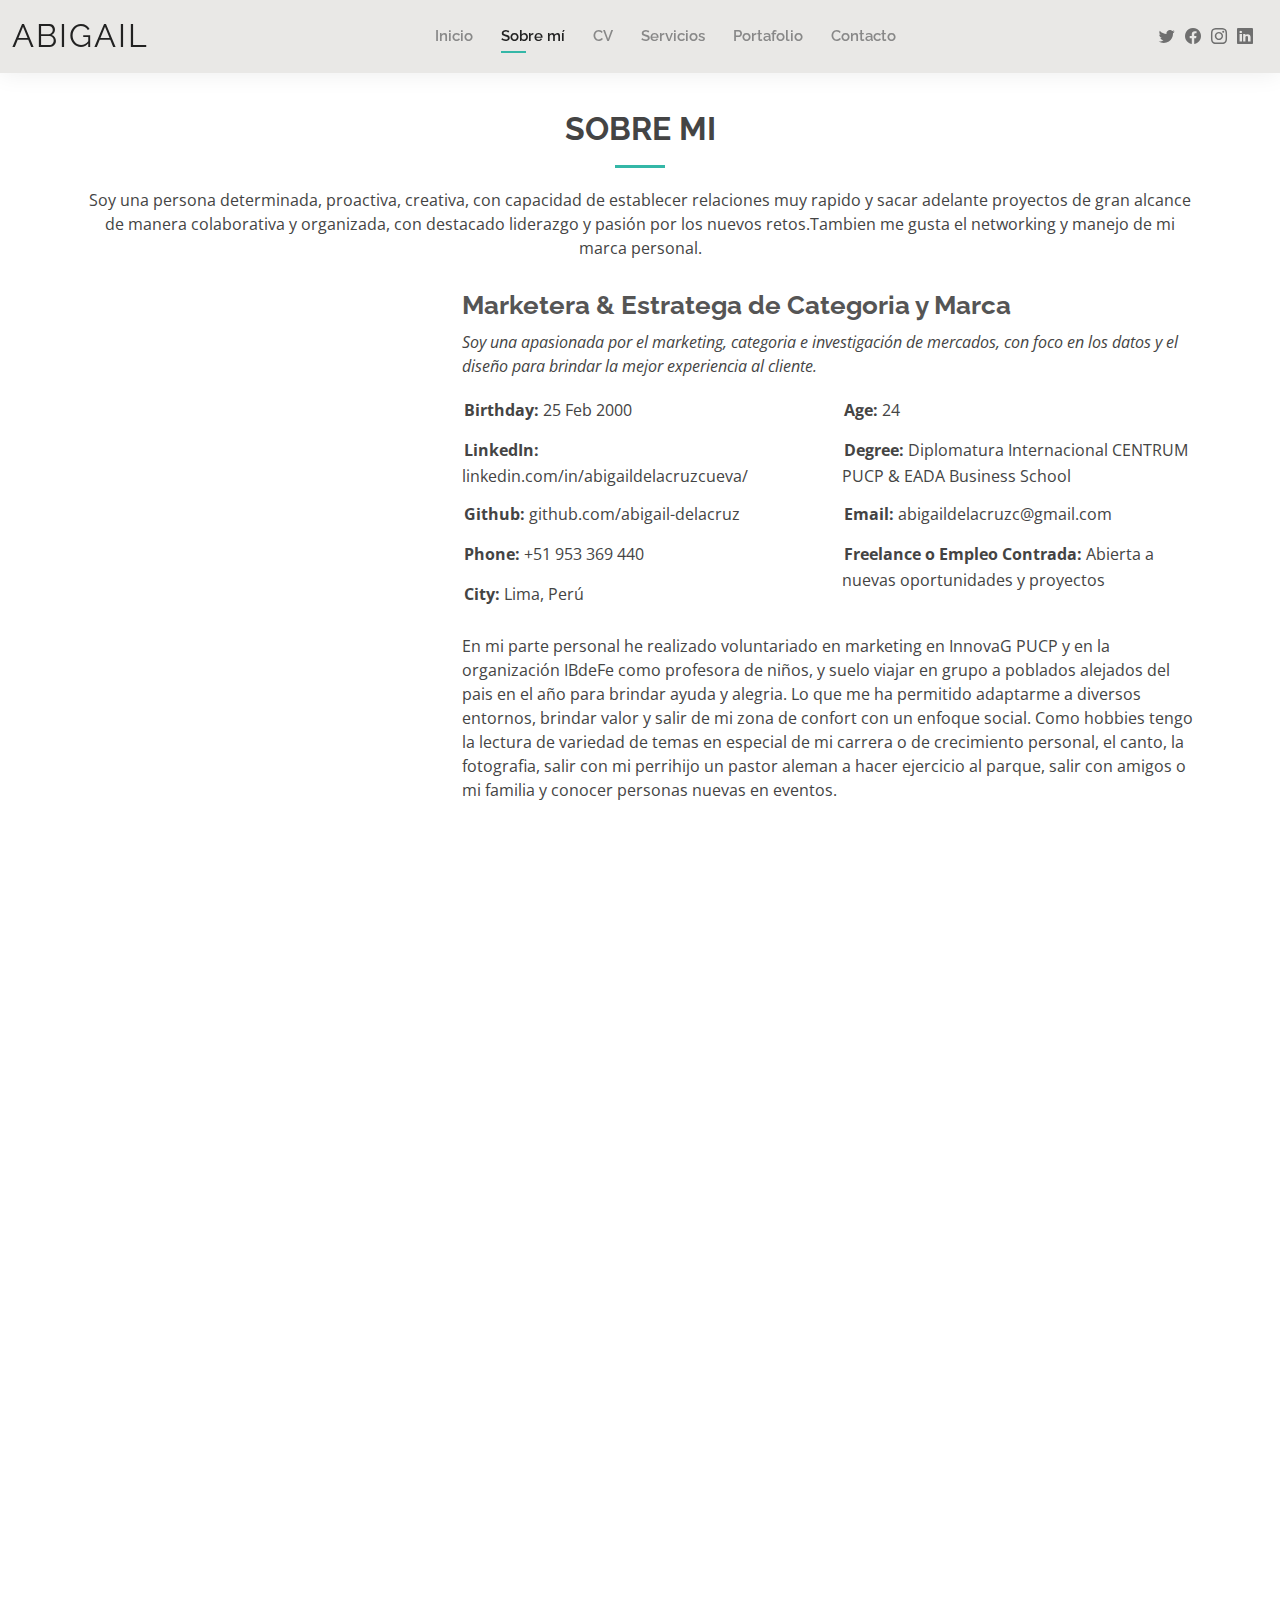
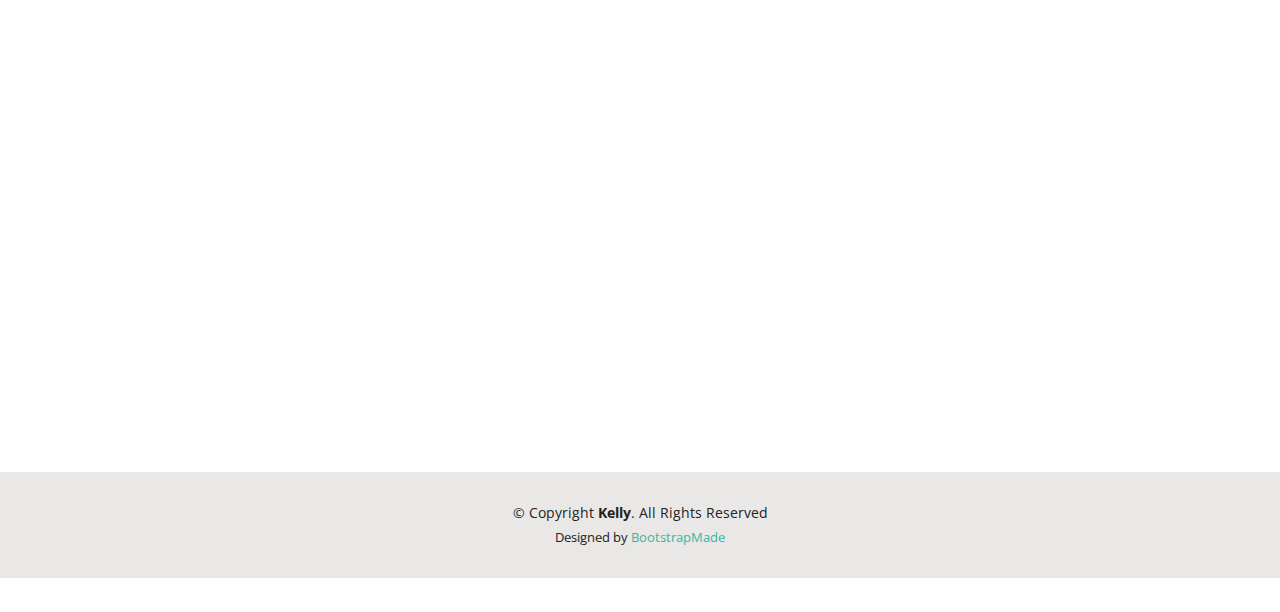
==== commit d9816977: "Update about.html" ====
--- a/about.html
+++ b/about.html
@@ -93,8 +93,8 @@
               <div class="col-lg-6">
                 <ul>
                   <li><i class="bi bi-rounded-right"></i> <strong>Birthday:</strong> 25 Feb 2000</li>
-                  <li><i class="bi bi-rounded-right"></i> <strong>LinkedIn:</strong> www.linkedin.com/in/abigaildelacruzcueva/</li>
-                   <li><i class="bi bi-rounded-right"></i> <strong>Github:</strong> https://github.com/abigail-delacruz</li>
+                  <li><i class="bi bi-rounded-right"></i> <strong>LinkedIn:</strong> linkedin.com/in/abigaildelacruzcueva/</li>
+                   <li><i class="bi bi-rounded-right"></i> <strong>Github:</strong> github.com/abigail-delacruz</li>
                   <li><i class="bi bi-rounded-right"></i> <strong>Phone:</strong> +51 953 369 440</li>
                   <li><i class="bi bi-rounded-right"></i> <strong>City:</strong> Lima, Perú</li>
                 </ul>
